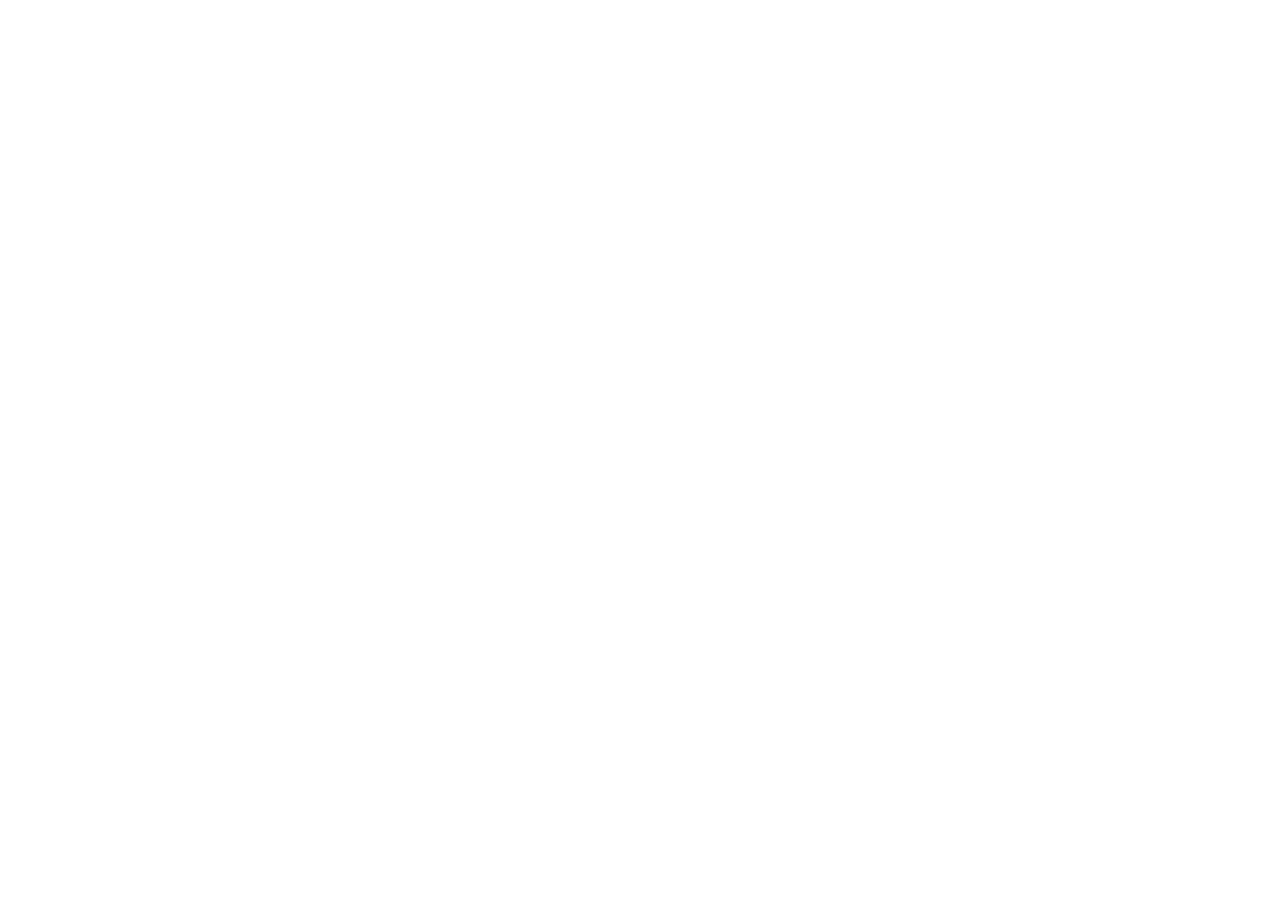
==== home.html @ c7643511 "Add home.html" ====
<!DOCTYPE html>
<html lang="en">
<head>
    <meta charset="UTF-8">
    <meta name="viewport" content="width=device-width, initial-scale=1.0">
    <title>Landing Page | The Odin Project</title>
</head>
<body>
    
</body>
</html>
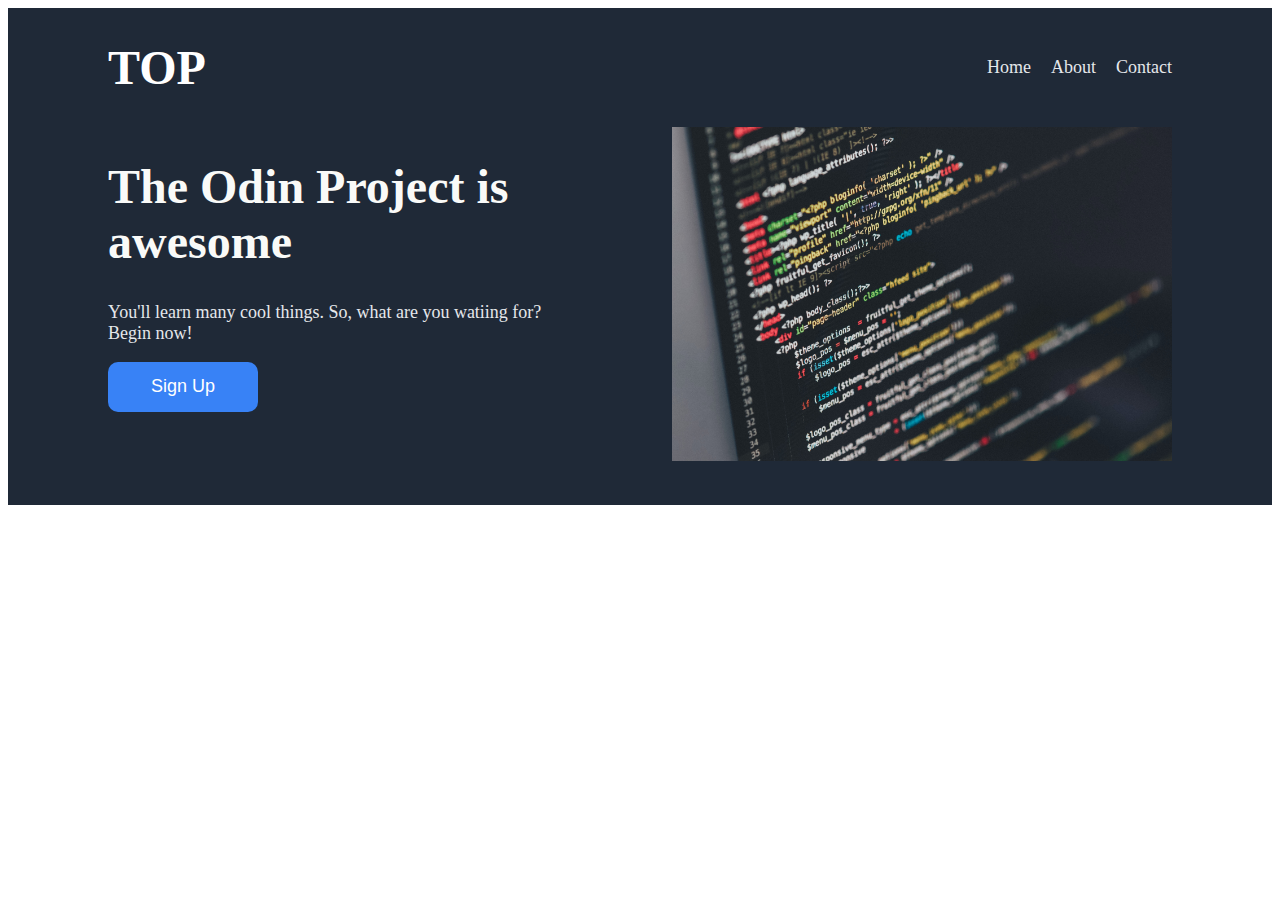
==== commit 44bd5d43: "Add Hero to the Page, add CSS" ====
--- a/home.html
+++ b/home.html
@@ -1,11 +1,38 @@
 <!DOCTYPE html>
 <html lang="en">
-<head>
-    <meta charset="UTF-8">
-    <meta name="viewport" content="width=device-width, initial-scale=1.0">
+  <head>
+    <meta charset="UTF-8" />
+    <meta name="viewport" content="width=device-width, initial-scale=1.0" />
+    <link rel="stylesheet" href="./styles.css" />
     <title>Landing Page | The Odin Project</title>
-</head>
-<body>
-    
-</body>
-</html>+  </head>
+  <body>
+    <header>
+      <nav>
+        <div><h1>TOP</h1></div>
+        <div>
+          <ul>
+            <li><a href="#">Home</a></li>
+            <li><a href="#">About</a></li>
+            <li><a href="#">Contact</a></li>
+          </ul>
+        </div>
+      </nav>
+      <div class="hero">
+        <div class="hero-left">
+          <h1 class="main-title">The Odin Project is awesome</h1>
+          <p class="main-description">
+            You'll learn many cool things. So, what are you watiing for? Begin
+            now!
+          </p>
+          <button class="signup-button">Sign Up</button>
+        </div>
+        <div class="hero-right">
+            <img src="/images/ilya-pavlov-OqtafYT5kTw-unsplash.jpg" alt="Code on a computer screen.">
+        </div>
+      </div>
+    </header>
+    <main></main>
+    <footer></footer>
+  </body>
+</html>
--- a/styles.css
+++ b/styles.css
@@ -0,0 +1,57 @@
+header {
+    background-color: #1F2937;
+    color: white;
+    padding: 0px 100px;
+}
+
+a {
+    text-decoration: none !important;
+    color: inherit;
+}
+
+nav ul {
+    list-style-type: none;
+    display: flex;
+    gap: 20px;
+    font-size: 18px;
+    color: #E5E7EB;
+}
+
+nav {
+    display: flex;
+    justify-content: space-between;
+    align-items: center;
+    font-size: 24px;
+}
+
+.hero {
+    display: flex;
+    gap: 100px
+}
+
+.main-title {
+    font-size: 48px;
+    font-weight: bolder;
+    color: #F9FAF8
+}
+
+.main-description {
+    color: #E5E7EB;
+    font-size: 18px;
+}
+
+.hero-right>img {
+    width: 500px;
+    padding-bottom: 40px;
+}
+
+.signup-button {
+    background-color: #3882F6;
+    font-size: 18px;
+    font-weight: inherit;
+    color: inherit;
+    border-radius: 10px;
+    border: 0px;
+    width: 150px;
+    height: 50px;
+}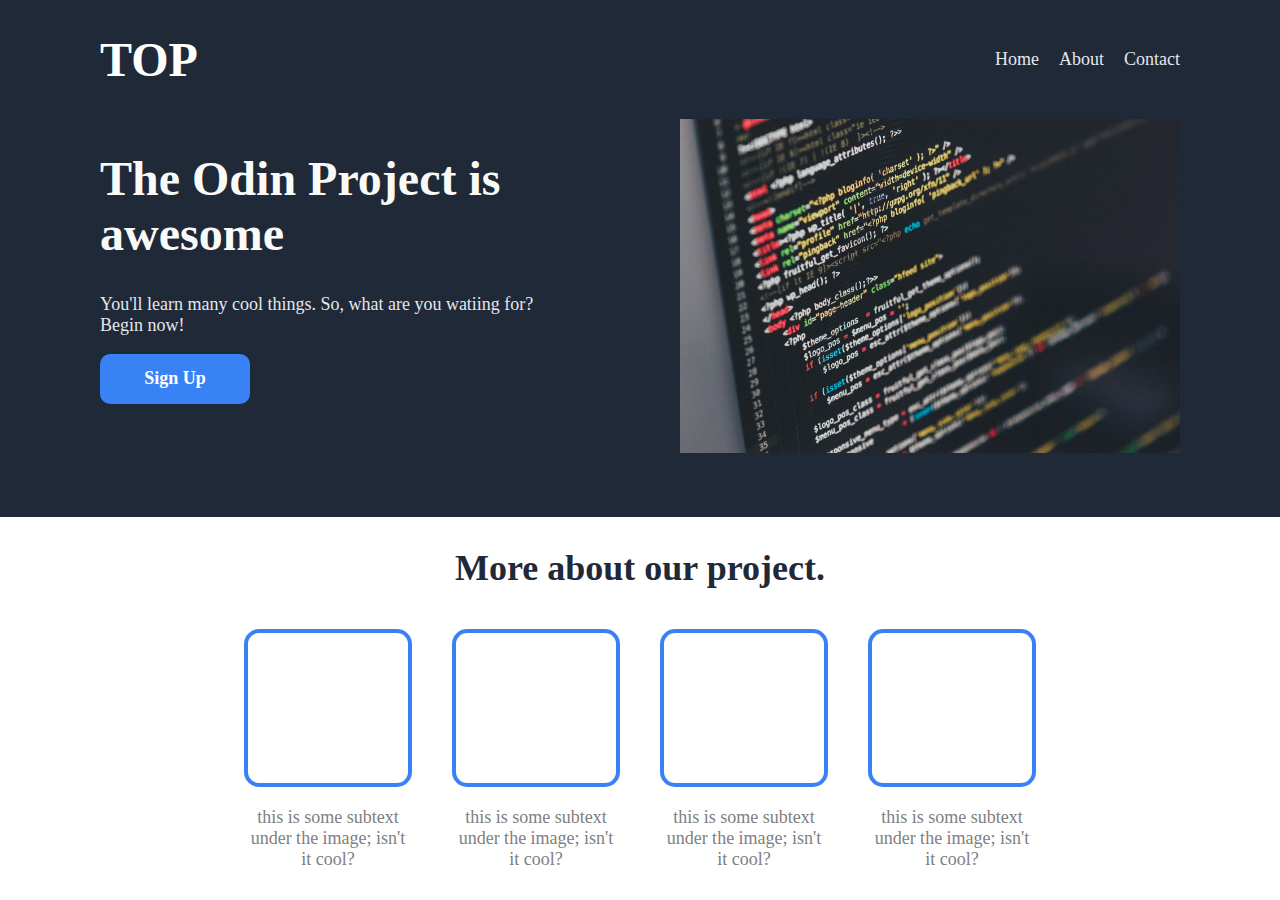
==== commit 2fd4b4b4: "Add info section" ====
--- a/home.html
+++ b/home.html
@@ -28,11 +28,36 @@
           <button class="signup-button">Sign Up</button>
         </div>
         <div class="hero-right">
-            <img src="/images/ilya-pavlov-OqtafYT5kTw-unsplash.jpg" alt="Code on a computer screen.">
+          <img
+            src="/images/ilya-pavlov-OqtafYT5kTw-unsplash.jpg"
+            alt="Code on a computer screen."
+          />
         </div>
       </div>
     </header>
-    <main></main>
+    <main>
+      <section class="info-section">
+        <h2>More about our project.</h2>
+        <div class="cards-container">
+        <div class="info-cards">
+          <div class="img-placeholder"></div>
+          <div>this is some subtext under the image; isn't it cool?</div>
+        </div>
+        <div class="info-cards">
+          <div class="img-placeholder"></div>
+          <div>this is some subtext under the image; isn't it cool?</div>
+        </div>
+        <div class="info-cards">
+          <div class="img-placeholder"></div>
+          <div>this is some subtext under the image; isn't it cool?</div>
+        </div>
+        <div class="info-cards">
+          <div class="img-placeholder"></div>
+          <div>this is some subtext under the image; isn't it cool?</div>
+        </div>
+      </div>
+      </section>
+    </main>
     <footer></footer>
   </body>
 </html>
--- a/styles.css
+++ b/styles.css
@@ -1,3 +1,12 @@
+body {
+    padding: 0px;
+    margin: 0px;
+}
+
+* {
+    font-family: 'Times New Roman', Times, serif;
+}
+
 header {
     background-color: #1F2937;
     color: white;
@@ -32,7 +41,7 @@
 .main-title {
     font-size: 48px;
     font-weight: bolder;
-    color: #F9FAF8
+    color: #F9FAF8;   
 }
 
 .main-description {
@@ -42,16 +51,46 @@
 
 .hero-right>img {
     width: 500px;
-    padding-bottom: 40px;
+    padding-bottom: 60px;
 }
 
 .signup-button {
     background-color: #3882F6;
     font-size: 18px;
-    font-weight: inherit;
+    font-weight: 900;
     color: inherit;
     border-radius: 10px;
     border: 0px;
     width: 150px;
     height: 50px;
+}
+
+.info-section h2 {
+    text-align: center;
+    font-size: 36px;
+    color: #1F2937;
+}
+
+.cards-container {
+    display: flex;
+    justify-content: center;
+    align-items: center;
+    padding: 10px 300px;
+    gap: 40px;
+}
+
+.info-cards {
+    display: flex;
+    flex-direction: column;
+    font-size: 18px;
+    color: grey;
+    text-align: center;
+}
+
+.img-placeholder {
+    border: 4px solid #3882F6;
+    border-radius: 15px;
+    width: 160px;
+    height: 150px;
+    margin-bottom: 20px;
 }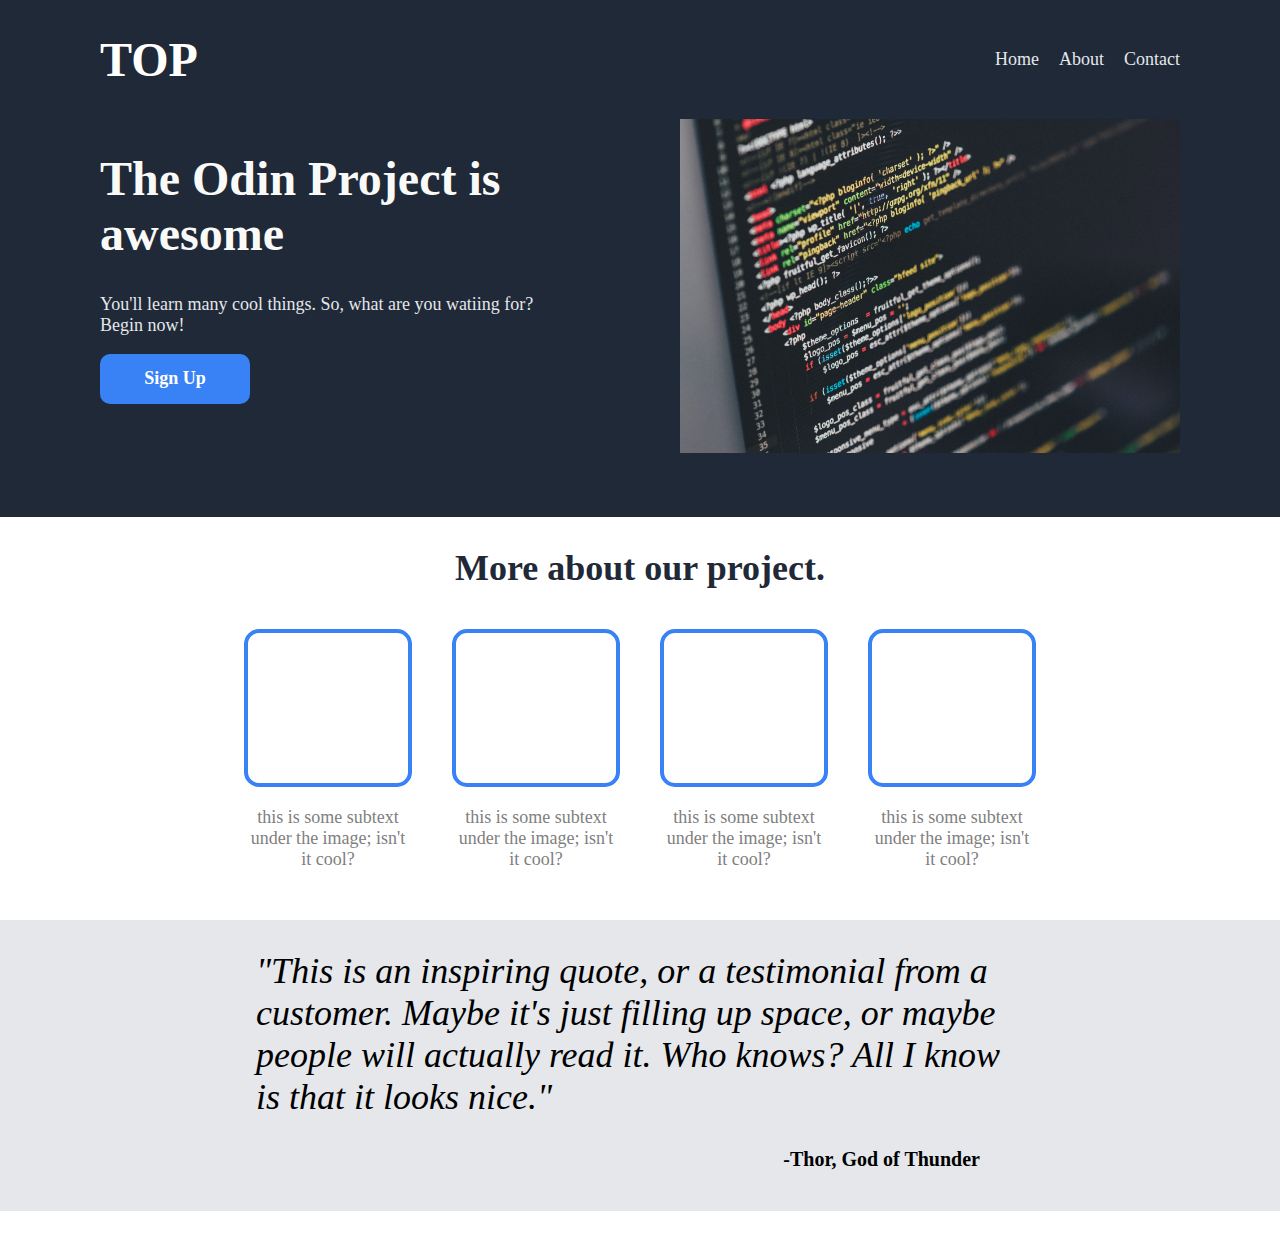
==== commit 9c5f0911: "Add quote section" ====
--- a/home.html
+++ b/home.html
@@ -57,6 +57,14 @@
         </div>
       </div>
       </section>
+
+      <section class="quote-section">
+        <div class="quote">"This is an inspiring quote, or a testimonial from a
+          customer. Maybe it's just filling up space, or maybe
+          people will actually read it. Who knows? All I know
+          is that it looks nice."</div>
+          <div class="quote-author">-Thor, God of Thunder</div>
+      </section>
     </main>
     <footer></footer>
   </body>
--- a/styles.css
+++ b/styles.css
@@ -93,4 +93,28 @@
     width: 160px;
     height: 150px;
     margin-bottom: 20px;
+}
+
+.quote-section {
+    display: flex;
+    flex-direction: column;
+    background-color: #E5E7EB;
+    justify-content: center;
+    align-items: center;
+    margin: 40px 0px;
+}
+
+.quote {
+    font-size: 36px;
+    font-style: italic;
+    width: 60%;
+    padding: 30px;
+}
+
+.quote-author {
+    font-size: 20px;
+    font-weight: bold;
+    align-self: flex-end;
+    margin-right: 300px;
+    margin-bottom: 40px;
 }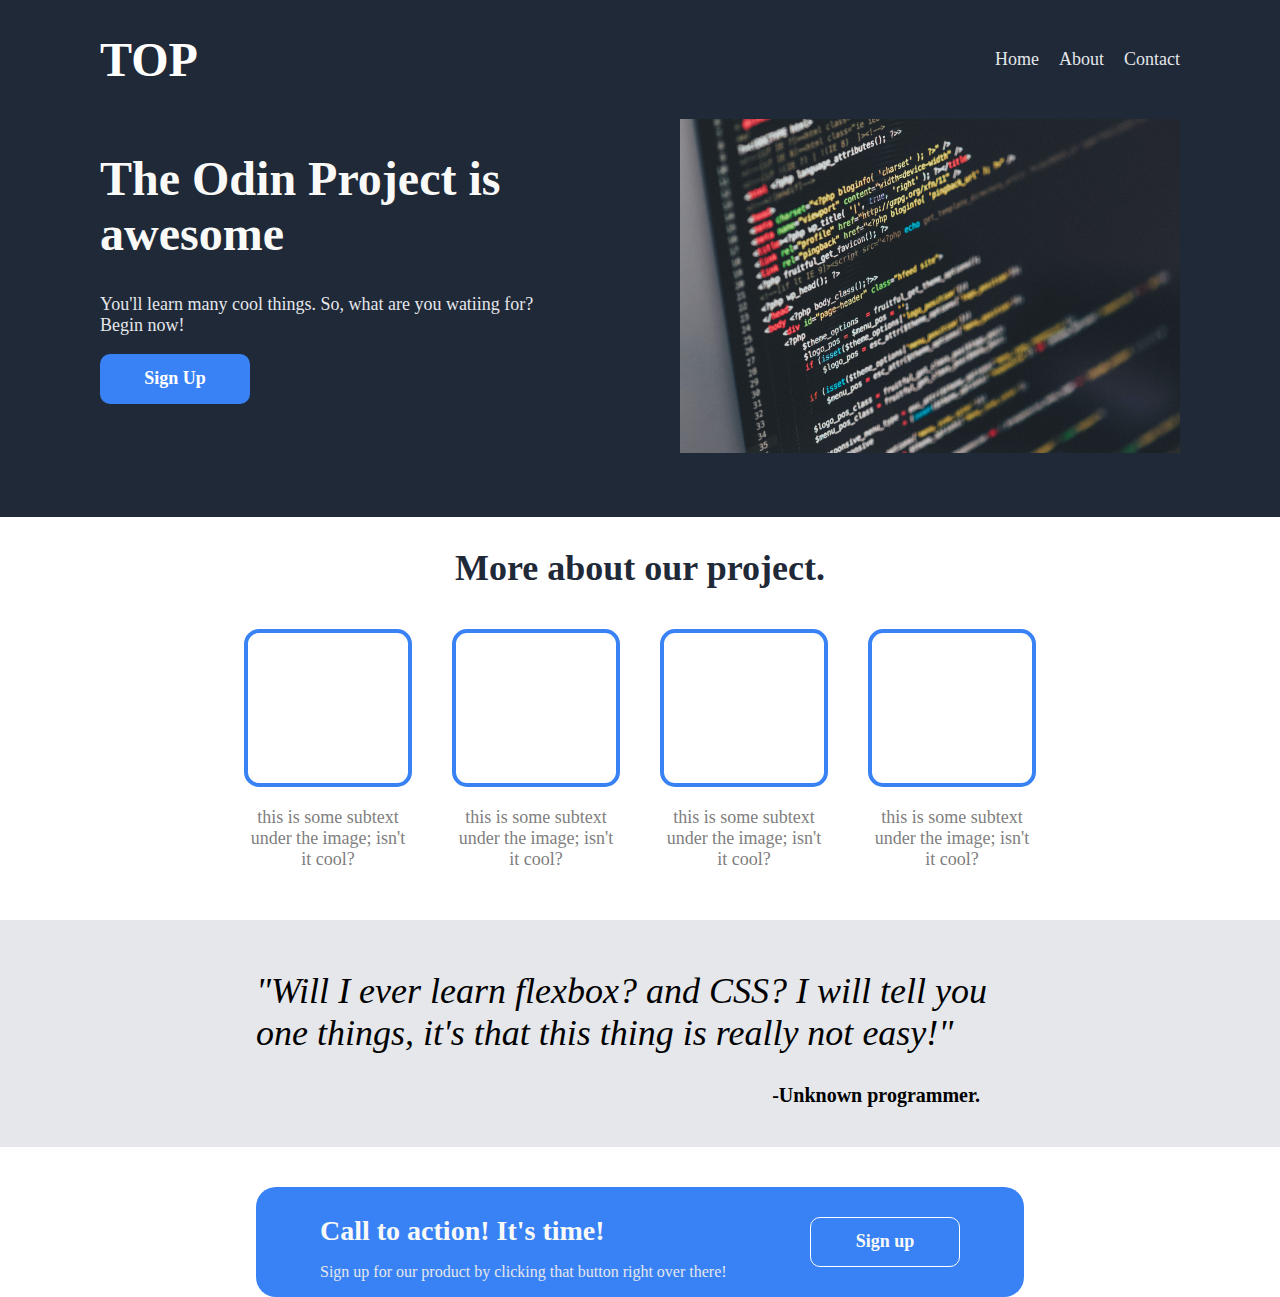
==== commit 50c4d426: "Add Call to Action section" ====
--- a/home.html
+++ b/home.html
@@ -57,13 +57,16 @@
         </div>
       </div>
       </section>
-
       <section class="quote-section">
-        <div class="quote">"This is an inspiring quote, or a testimonial from a
-          customer. Maybe it's just filling up space, or maybe
-          people will actually read it. Who knows? All I know
-          is that it looks nice."</div>
-          <div class="quote-author">-Thor, God of Thunder</div>
+        <div class="quote">"Will I ever learn flexbox? and CSS? I will tell you one things, it's that this thing is really not easy!"</div>
+          <div class="quote-author">-Unknown programmer.</div>
+      </section>
+      <section class="signup-banner">
+        <div class="banner-text">
+          <p id="call-action">Call to action! It's time!</p>
+          <p id="banner-subtext">Sign up for our product by clicking that button right over there!</p>
+        </div>
+        <div><button class="banner-button">Sign up</button></div>
       </section>
     </main>
     <footer></footer>
--- a/styles.css
+++ b/styles.css
@@ -54,7 +54,8 @@
     padding-bottom: 60px;
 }
 
-.signup-button {
+.signup-button,
+.banner-button {
     background-color: #3882F6;
     font-size: 18px;
     font-weight: 900;
@@ -102,6 +103,7 @@
     justify-content: center;
     align-items: center;
     margin: 40px 0px;
+    padding-top: 20px;
 }
 
 .quote {
@@ -117,4 +119,30 @@
     align-self: flex-end;
     margin-right: 300px;
     margin-bottom: 40px;
-}+}
+
+.signup-banner {
+    display: flex;
+    justify-content: space-between;
+    align-items: center;
+    background-color: #3882F6;
+    color: #F9FAF8;
+    margin: 0 20%;
+    padding: 0 5%;
+    border-radius: 20px;
+}
+
+#banner-subtext {
+    color: #E5E7EB;
+}
+
+.banner-button {
+    border: 1px solid white;
+}
+
+#call-action {
+    font-weight: bold;
+    font-size: 28px;
+    padding-bottom: 0;
+    margin-bottom: 0;
+}
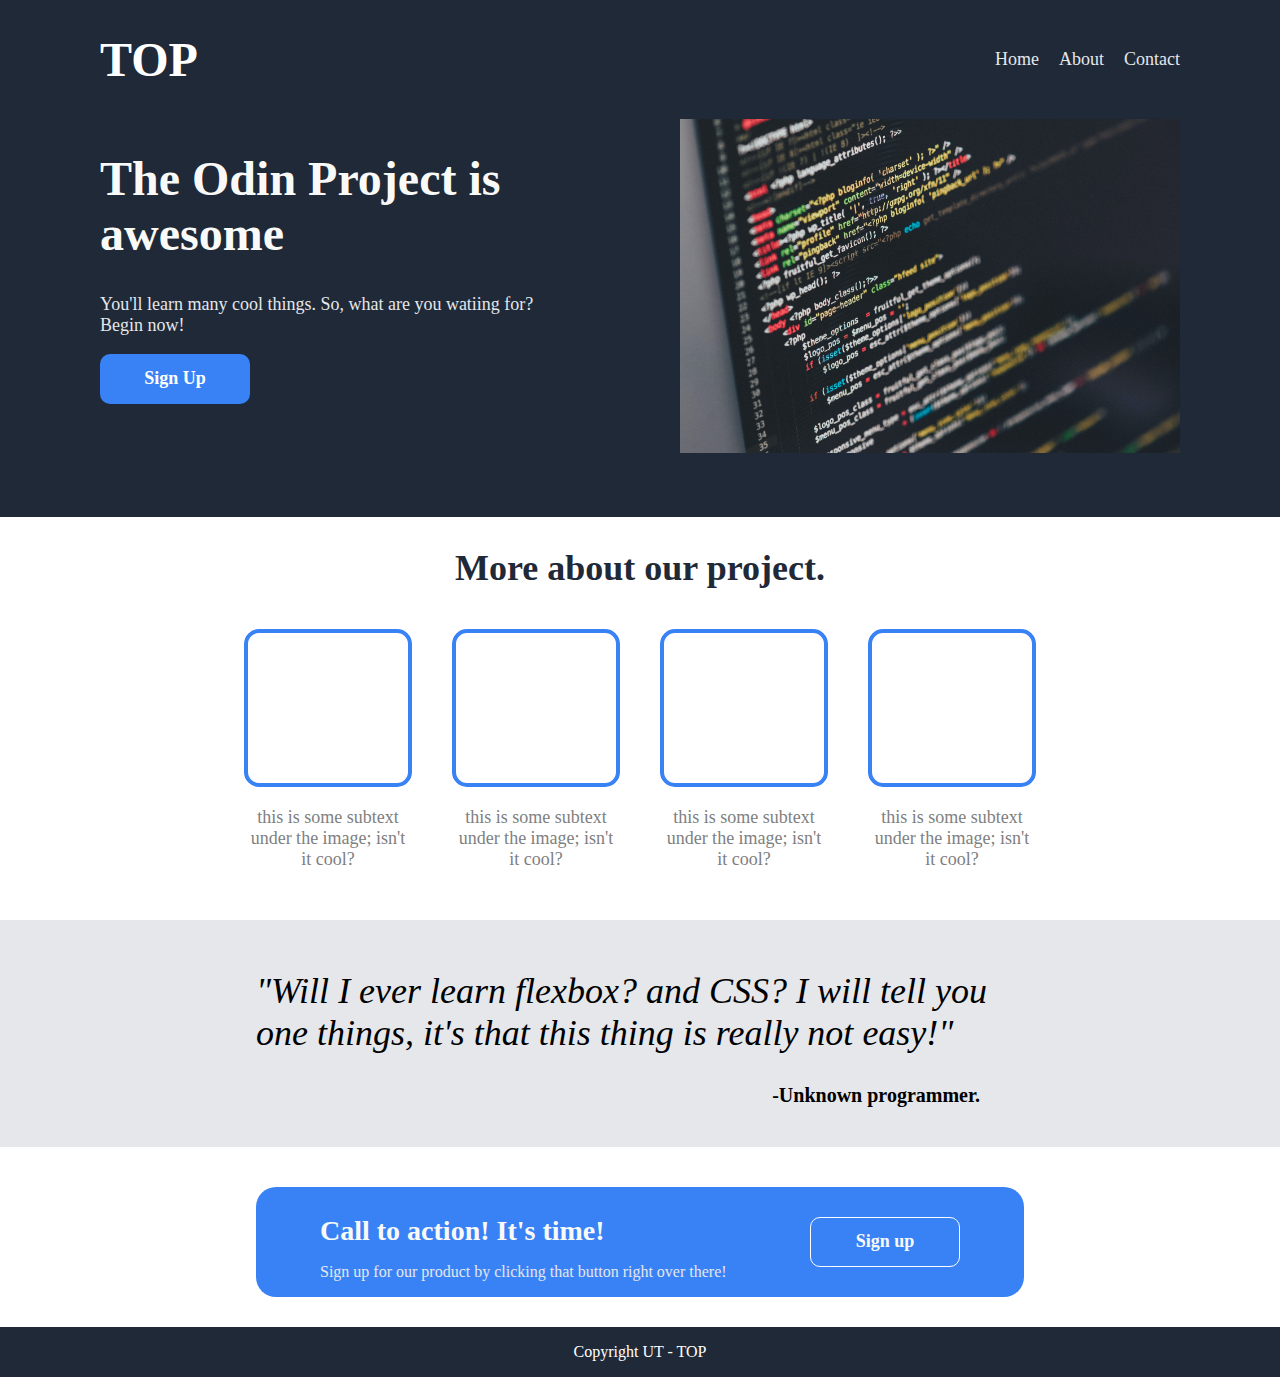
==== commit 22034f98: "Add Footer, final commit" ====
--- a/home.html
+++ b/home.html
@@ -39,36 +39,41 @@
       <section class="info-section">
         <h2>More about our project.</h2>
         <div class="cards-container">
-        <div class="info-cards">
-          <div class="img-placeholder"></div>
-          <div>this is some subtext under the image; isn't it cool?</div>
+          <div class="info-cards">
+            <div class="img-placeholder"></div>
+            <div>this is some subtext under the image; isn't it cool?</div>
+          </div>
+          <div class="info-cards">
+            <div class="img-placeholder"></div>
+            <div>this is some subtext under the image; isn't it cool?</div>
+          </div>
+          <div class="info-cards">
+            <div class="img-placeholder"></div>
+            <div>this is some subtext under the image; isn't it cool?</div>
+          </div>
+          <div class="info-cards">
+            <div class="img-placeholder"></div>
+            <div>this is some subtext under the image; isn't it cool?</div>
+          </div>
         </div>
-        <div class="info-cards">
-          <div class="img-placeholder"></div>
-          <div>this is some subtext under the image; isn't it cool?</div>
-        </div>
-        <div class="info-cards">
-          <div class="img-placeholder"></div>
-          <div>this is some subtext under the image; isn't it cool?</div>
-        </div>
-        <div class="info-cards">
-          <div class="img-placeholder"></div>
-          <div>this is some subtext under the image; isn't it cool?</div>
-        </div>
-      </div>
       </section>
       <section class="quote-section">
-        <div class="quote">"Will I ever learn flexbox? and CSS? I will tell you one things, it's that this thing is really not easy!"</div>
-          <div class="quote-author">-Unknown programmer.</div>
+        <div class="quote">
+          "Will I ever learn flexbox? and CSS? I will tell you one things, it's
+          that this thing is really not easy!"
+        </div>
+        <div class="quote-author">-Unknown programmer.</div>
       </section>
       <section class="signup-banner">
         <div class="banner-text">
           <p id="call-action">Call to action! It's time!</p>
-          <p id="banner-subtext">Sign up for our product by clicking that button right over there!</p>
+          <p id="banner-subtext">
+            Sign up for our product by clicking that button right over there!
+          </p>
         </div>
         <div><button class="banner-button">Sign up</button></div>
       </section>
     </main>
-    <footer></footer>
+    <footer><p>Copyright UT - TOP</p></footer>
   </body>
 </html>
--- a/styles.css
+++ b/styles.css
@@ -7,7 +7,8 @@
     font-family: 'Times New Roman', Times, serif;
 }
 
-header {
+header,
+footer {
     background-color: #1F2937;
     color: white;
     padding: 0px 100px;
@@ -146,3 +147,10 @@
     padding-bottom: 0;
     margin-bottom: 0;
 }
+
+footer {
+    display: flex;
+    justify-content: center;
+    align-items: center;
+    margin-top: 30px;
+}
